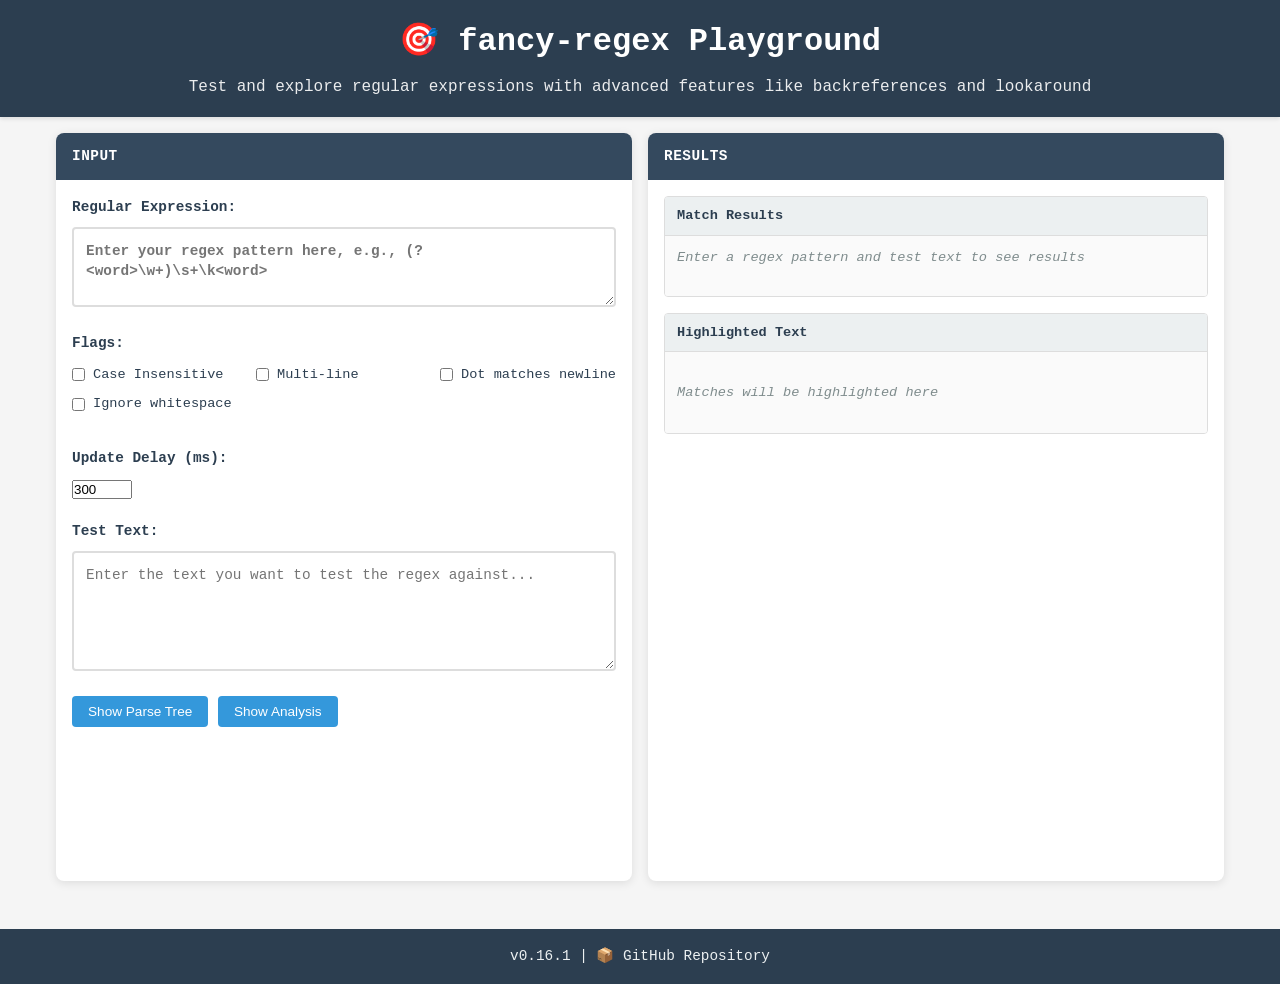
==== index.html @ 88ac3e16 "Deploying to gh-pages from @ keith-hall/fancy-regex@ba75c9b6c96604ac36c25ccceaa0ffd1a69aabbf 🚀" ====
<!DOCTYPE html>
<html lang="en">
<head>
    <meta charset="UTF-8">
    <meta name="viewport" content="width=device-width, initial-scale=1.0">
    <title>fancy-regex Playground</title>
    <style>
        * {
            box-sizing: border-box;
            margin: 0;
            padding: 0;
        }

        body {
            font-family: 'SF Mono', 'Monaco', 'Consolas', 'Liberation Mono', 'Courier New', monospace;
            line-height: 1.6;
            color: #333;
            background: #f5f5f5;
        }

        .header {
            background: #2c3e50;
            color: white;
            padding: 1rem;
            text-align: center;
            box-shadow: 0 2px 4px rgba(0,0,0,0.1);
        }

        .header h1 {
            margin-bottom: 0.5rem;
            font-size: 2rem;
        }

        .header p {
            opacity: 0.9;
            font-size: 1rem;
        }

        .container {
            max-width: 1200px;
            margin: 0 auto;
            padding: 1rem;
            display: grid;
            grid-template-columns: 1fr 1fr;
            gap: 1rem;
            min-height: calc(100vh - 120px);
        }

        .panel {
            background: white;
            border-radius: 8px;
            box-shadow: 0 2px 10px rgba(0,0,0,0.1);
            overflow: hidden;
            display: flex;
            flex-direction: column;
        }

        .panel-header {
            background: #34495e;
            color: white;
            padding: 0.75rem 1rem;
            font-weight: bold;
            font-size: 0.9rem;
            text-transform: uppercase;
            letter-spacing: 0.5px;
        }

        .panel-content {
            flex: 1;
            padding: 1rem;
            display: flex;
            flex-direction: column;
        }

        .input-group {
            margin-bottom: 1rem;
        }

        .input-group label {
            display: block;
            margin-bottom: 0.5rem;
            font-weight: bold;
            color: #2c3e50;
            font-size: 0.9rem;
        }

        textarea, input[type="text"] {
            width: 100%;
            padding: 0.75rem;
            border: 2px solid #ddd;
            border-radius: 4px;
            font-family: inherit;
            font-size: 0.9rem;
            line-height: 1.4;
            resize: vertical;
            transition: border-color 0.2s;
        }

        textarea:focus, input[type="text"]:focus {
            outline: none;
            border-color: #3498db;
        }

        #regex-input {
            height: 80px;
            font-weight: bold;
        }

        #text-input {
            height: 120px;
        }

        .flags-container {
            display: grid;
            grid-template-columns: repeat(auto-fit, minmax(150px, 1fr));
            gap: 0.5rem;
            margin-bottom: 1rem;
        }

        .flag-group {
            display: flex;
            align-items: center;
            gap: 0.5rem;
        }

        .flag-group input[type="checkbox"] {
            width: auto;
        }

        .flag-group label {
            margin: 0;
            font-weight: normal;
            font-size: 0.85rem;
            cursor: pointer;
        }

        .output-container {
            flex: 1;
            display: flex;
            flex-direction: column;
            gap: 1rem;
        }

        .output-section {
            border: 1px solid #ddd;
            border-radius: 4px;
            overflow: hidden;
        }

        .output-header {
            background: #ecf0f1;
            padding: 0.5rem 0.75rem;
            font-weight: bold;
            font-size: 0.85rem;
            color: #2c3e50;
            border-bottom: 1px solid #ddd;
        }

        .output-content {
            padding: 0.75rem;
            background: #fafafa;
            min-height: 60px;
            max-height: 200px;
            overflow-y: auto;
            font-size: 0.85rem;
            line-height: 1.4;
        }

        .match-highlight {
            background: #e74c3c;
            color: white;
            padding: 1px 2px;
            border-radius: 2px;
            font-weight: bold;
        }

        .capture-highlight {
            background: #9b59b6;
            color: white;
            padding: 1px 2px;
            border-radius: 2px;
            font-weight: bold;
        }

        .error {
            color: #e74c3c;
            background: #fdf2f2;
            padding: 0.75rem;
            border-radius: 4px;
            border: 1px solid #fecaca;
            font-size: 0.85rem;
        }

        .success {
            color: #27ae60;
            font-weight: bold;
        }

        .info {
            color: #7f8c8d;
            font-style: italic;
        }

        .toggle-section {
            margin-bottom: 1rem;
        }

        .toggle-btn {
            background: #3498db;
            color: white;
            border: none;
            padding: 0.5rem 1rem;
            border-radius: 4px;
            cursor: pointer;
            font-size: 0.85rem;
            transition: background-color 0.2s;
        }

        .toggle-btn:hover {
            background: #2980b9;
        }

        .toggle-btn.active {
            background: #27ae60;
        }

        .hidden {
            display: none;
        }

        .parse-tree {
            background: #2c3e50;
            color: #ecf0f1;
            padding: 1rem;
            border-radius: 4px;
            white-space: pre-wrap;
            font-family: 'Courier New', monospace;
            font-size: 0.8rem;
            line-height: 1.3;
            overflow-y: auto;
        }

        .loading {
            opacity: 0.6;
            pointer-events: none;
        }

        @media (max-width: 768px) {
            .container {
                grid-template-columns: 1fr;
            }
            
            .flags-container {
                grid-template-columns: repeat(auto-fit, minmax(120px, 1fr));
            }
        }

        footer {
            text-align: center;
            padding: 1rem;
            background-color: #2c3e50;
            color: #ecf0f1;
            font-size: 0.9rem;
            margin-top: 2rem;
        }

        footer a {
            color: #ecf0f1;
            text-decoration: none;
        }

        #highlighted-text {
            white-space: pre-line;
        }
    </style>
</head>
<body>
    <div class="header">
        <h1>🎯 fancy-regex Playground</h1>
        <p>Test and explore regular expressions with advanced features like backreferences and lookaround</p>
    </div>

    <div class="container">
        <!-- Input Panel -->
        <div class="panel">
            <div class="panel-header">Input</div>
            <div class="panel-content">
                <div class="input-group">
                    <label for="regex-input">Regular Expression:</label>
                    <textarea id="regex-input" placeholder="Enter your regex pattern here, e.g., (?&lt;word&gt;\w+)\s+\k&lt;word&gt;"></textarea>
                </div>

                <div class="input-group">
                    <label>Flags:</label>
                    <div class="flags-container">
                        <div class="flag-group">
                            <input type="checkbox" id="flag-case-insensitive">
                            <label for="flag-case-insensitive">Case Insensitive</label>
                        </div>
                        <div class="flag-group">
                            <input type="checkbox" id="flag-multi-line">
                            <label for="flag-multi-line">Multi-line</label>
                        </div>
                        <div class="flag-group">
                            <input type="checkbox" id="flag-dot-matches-newline">
                            <label for="flag-dot-matches-newline">Dot matches newline</label>
                        </div>
                        <div class="flag-group">
                            <input type="checkbox" id="flag-ignore-whitespace">
                            <label for="flag-ignore-whitespace">Ignore whitespace</label>
                        </div>
                        <div class="flag-group" style="display: none;">
                            <input type="checkbox" id="flag-unicode" checked>
                            <label for="flag-unicode">Unicode</label>
                        </div>
                    </div>
                </div>

                <div class="input-group">
                    <label for="debounce-delay">Update Delay (ms):</label>
                    <input type="number" id="debounce-delay" value="300" min="100" max="2000" step="100" style="height: auto;">
                </div>

                <div class="input-group">
                    <label for="text-input">Test Text:</label>
                    <textarea id="text-input" placeholder="Enter the text you want to test the regex against..."></textarea>
                </div>

                <div class="toggle-section">
                    <button id="show-parse-tree" class="toggle-btn">Show Parse Tree</button>
                    <button id="show-analysis" class="toggle-btn">Show Analysis</button>
                </div>
            </div>
        </div>

        <!-- Output Panel -->
        <div class="panel">
            <div class="panel-header">Results</div>
            <div class="panel-content">
                <div class="output-container">
                    <div class="output-section">
                        <div class="output-header">Match Results</div>
                        <div id="match-results" class="output-content">
                            <div class="info">Enter a regex pattern and test text to see results</div>
                        </div>
                    </div>

                    <div class="output-section">
                        <div class="output-header">Highlighted Text</div>
                        <div id="highlighted-text" class="output-content">
                            <div class="info">Matches will be highlighted here</div>
                        </div>
                    </div>

                    <div id="parse-tree-section" class="output-section hidden">
                        <div class="output-header">Parse Tree</div>
                        <div id="parse-tree-content" class="output-content">
                            <div class="parse-tree" id="parse-tree-display"></div>
                        </div>
                    </div>

                    <div id="analysis-section" class="output-section hidden">
                        <div class="output-header">Analysis</div>
                        <div id="analysis-content" class="output-content">
                            <div class="parse-tree" id="analysis-display"></div>
                        </div>
                    </div>
                </div>
            </div>
        </div>
    </div>

    <footer>
        <span id="version">v0.16.1</span> | 
        <a href="https://github.com/fancy-regex/fancy-regex" target="_blank">
            📦 GitHub Repository
        </a>
    </footer>

    <script type="module" src="app.js"></script>
</body>
</html>
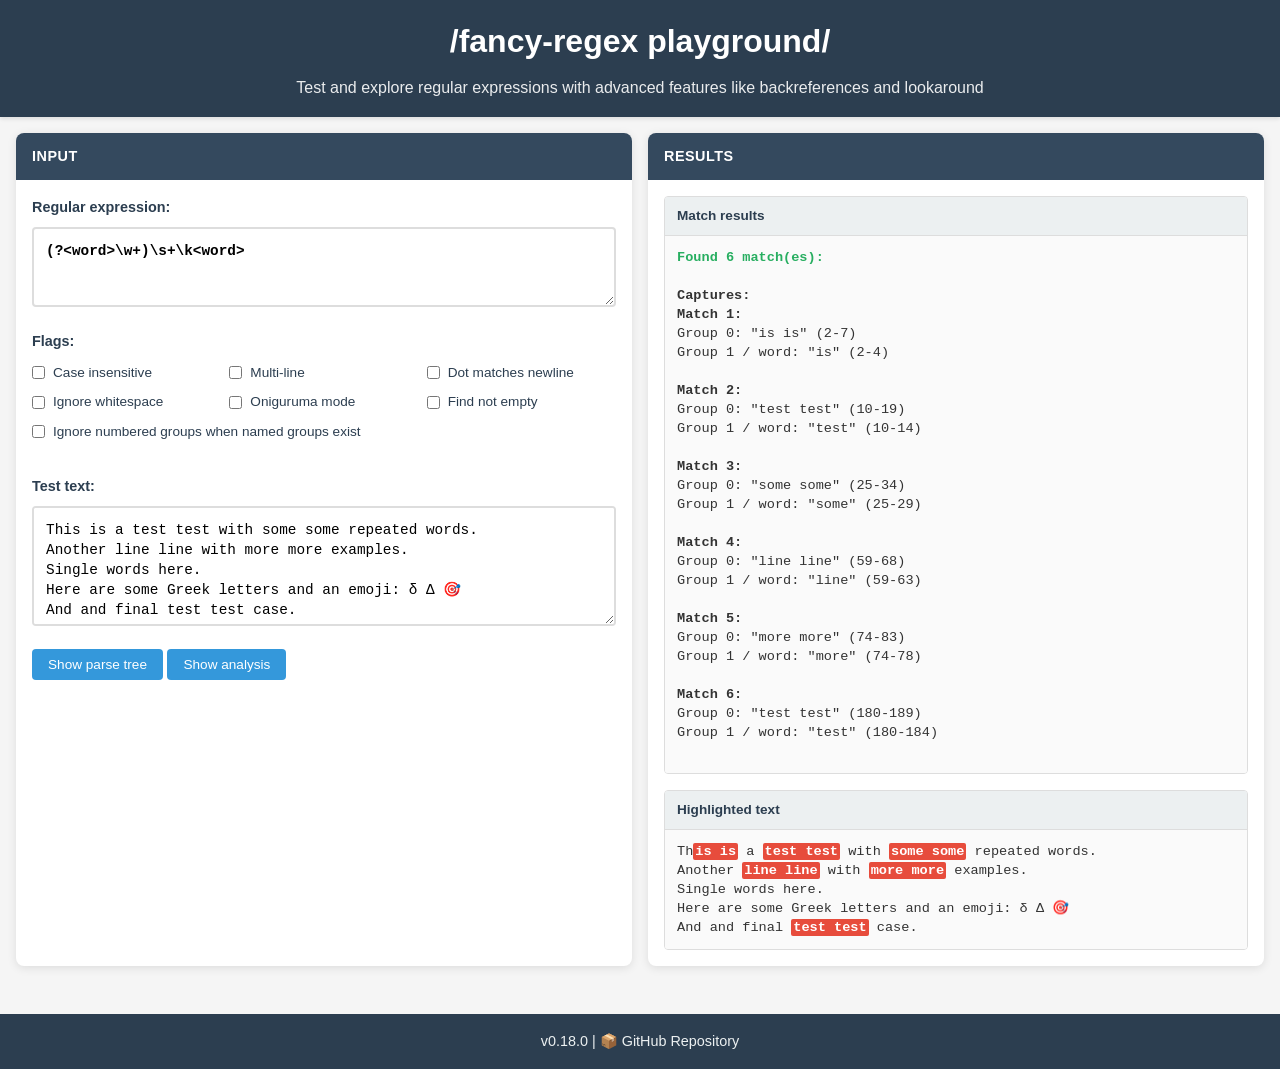
==== commit e0616f55: "Deploying to gh-pages from @ keith-hall/fancy-regex@895301dadc30cbf466ba845c063a4158619a09b5 🚀" ====
--- a/index.html
+++ b/index.html
@@ -1,282 +1,15 @@
 <!DOCTYPE html>
 <html lang="en">
 <head>
-    <meta charset="UTF-8">
-    <meta name="viewport" content="width=device-width, initial-scale=1.0">
-    <title>fancy-regex Playground</title>
-    <style>
-        * {
-            box-sizing: border-box;
-            margin: 0;
-            padding: 0;
-        }
-
-        body {
-            font-family: 'SF Mono', 'Monaco', 'Consolas', 'Liberation Mono', 'Courier New', monospace;
-            line-height: 1.6;
-            color: #333;
-            background: #f5f5f5;
-        }
-
-        .header {
-            background: #2c3e50;
-            color: white;
-            padding: 1rem;
-            text-align: center;
-            box-shadow: 0 2px 4px rgba(0,0,0,0.1);
-        }
-
-        .header h1 {
-            margin-bottom: 0.5rem;
-            font-size: 2rem;
-        }
-
-        .header p {
-            opacity: 0.9;
-            font-size: 1rem;
-        }
-
-        .container {
-            max-width: 1200px;
-            margin: 0 auto;
-            padding: 1rem;
-            display: grid;
-            grid-template-columns: 1fr 1fr;
-            gap: 1rem;
-            min-height: calc(100vh - 120px);
-        }
-
-        .panel {
-            background: white;
-            border-radius: 8px;
-            box-shadow: 0 2px 10px rgba(0,0,0,0.1);
-            overflow: hidden;
-            display: flex;
-            flex-direction: column;
-        }
-
-        .panel-header {
-            background: #34495e;
-            color: white;
-            padding: 0.75rem 1rem;
-            font-weight: bold;
-            font-size: 0.9rem;
-            text-transform: uppercase;
-            letter-spacing: 0.5px;
-        }
-
-        .panel-content {
-            flex: 1;
-            padding: 1rem;
-            display: flex;
-            flex-direction: column;
-        }
-
-        .input-group {
-            margin-bottom: 1rem;
-        }
-
-        .input-group label {
-            display: block;
-            margin-bottom: 0.5rem;
-            font-weight: bold;
-            color: #2c3e50;
-            font-size: 0.9rem;
-        }
-
-        textarea, input[type="text"] {
-            width: 100%;
-            padding: 0.75rem;
-            border: 2px solid #ddd;
-            border-radius: 4px;
-            font-family: inherit;
-            font-size: 0.9rem;
-            line-height: 1.4;
-            resize: vertical;
-            transition: border-color 0.2s;
-        }
-
-        textarea:focus, input[type="text"]:focus {
-            outline: none;
-            border-color: #3498db;
-        }
-
-        #regex-input {
-            height: 80px;
-            font-weight: bold;
-        }
-
-        #text-input {
-            height: 120px;
-        }
-
-        .flags-container {
-            display: grid;
-            grid-template-columns: repeat(auto-fit, minmax(150px, 1fr));
-            gap: 0.5rem;
-            margin-bottom: 1rem;
-        }
-
-        .flag-group {
-            display: flex;
-            align-items: center;
-            gap: 0.5rem;
-        }
-
-        .flag-group input[type="checkbox"] {
-            width: auto;
-        }
-
-        .flag-group label {
-            margin: 0;
-            font-weight: normal;
-            font-size: 0.85rem;
-            cursor: pointer;
-        }
-
-        .output-container {
-            flex: 1;
-            display: flex;
-            flex-direction: column;
-            gap: 1rem;
-        }
-
-        .output-section {
-            border: 1px solid #ddd;
-            border-radius: 4px;
-            overflow: hidden;
-        }
-
-        .output-header {
-            background: #ecf0f1;
-            padding: 0.5rem 0.75rem;
-            font-weight: bold;
-            font-size: 0.85rem;
-            color: #2c3e50;
-            border-bottom: 1px solid #ddd;
-        }
-
-        .output-content {
-            padding: 0.75rem;
-            background: #fafafa;
-            min-height: 60px;
-            max-height: 200px;
-            overflow-y: auto;
-            font-size: 0.85rem;
-            line-height: 1.4;
-        }
-
-        .match-highlight {
-            background: #e74c3c;
-            color: white;
-            padding: 1px 2px;
-            border-radius: 2px;
-            font-weight: bold;
-        }
-
-        .capture-highlight {
-            background: #9b59b6;
-            color: white;
-            padding: 1px 2px;
-            border-radius: 2px;
-            font-weight: bold;
-        }
-
-        .error {
-            color: #e74c3c;
-            background: #fdf2f2;
-            padding: 0.75rem;
-            border-radius: 4px;
-            border: 1px solid #fecaca;
-            font-size: 0.85rem;
-        }
-
-        .success {
-            color: #27ae60;
-            font-weight: bold;
-        }
-
-        .info {
-            color: #7f8c8d;
-            font-style: italic;
-        }
-
-        .toggle-section {
-            margin-bottom: 1rem;
-        }
-
-        .toggle-btn {
-            background: #3498db;
-            color: white;
-            border: none;
-            padding: 0.5rem 1rem;
-            border-radius: 4px;
-            cursor: pointer;
-            font-size: 0.85rem;
-            transition: background-color 0.2s;
-        }
-
-        .toggle-btn:hover {
-            background: #2980b9;
-        }
-
-        .toggle-btn.active {
-            background: #27ae60;
-        }
-
-        .hidden {
-            display: none;
-        }
-
-        .parse-tree {
-            background: #2c3e50;
-            color: #ecf0f1;
-            padding: 1rem;
-            border-radius: 4px;
-            white-space: pre-wrap;
-            font-family: 'Courier New', monospace;
-            font-size: 0.8rem;
-            line-height: 1.3;
-            overflow-y: auto;
-        }
-
-        .loading {
-            opacity: 0.6;
-            pointer-events: none;
-        }
-
-        @media (max-width: 768px) {
-            .container {
-                grid-template-columns: 1fr;
-            }
-            
-            .flags-container {
-                grid-template-columns: repeat(auto-fit, minmax(120px, 1fr));
-            }
-        }
-
-        footer {
-            text-align: center;
-            padding: 1rem;
-            background-color: #2c3e50;
-            color: #ecf0f1;
-            font-size: 0.9rem;
-            margin-top: 2rem;
-        }
-
-        footer a {
-            color: #ecf0f1;
-            text-decoration: none;
-        }
-
-        #highlighted-text {
-            white-space: pre-line;
-        }
-    </style>
+    <meta charset="UTF-8" />
+    <meta name="viewport" content="width=device-width, initial-scale=1.0" />
+    <title>/fancy-regex playground/</title>
+    <link rel="stylesheet" type="text/css" href="playground.css" />
+    <script type="text/javascript" src="utf8_string.js"></script>
 </head>
 <body>
     <div class="header">
-        <h1>🎯 fancy-regex Playground</h1>
+        <h1>/fancy-regex playground/</h1>
         <p>Test and explore regular expressions with advanced features like backreferences and lookaround</p>
     </div>
 
@@ -286,7 +19,7 @@
             <div class="panel-header">Input</div>
             <div class="panel-content">
                 <div class="input-group">
-                    <label for="regex-input">Regular Expression:</label>
+                    <label for="regex-input">Regular expression:</label>
                     <textarea id="regex-input" placeholder="Enter your regex pattern here, e.g., (?&lt;word&gt;\w+)\s+\k&lt;word&gt;"></textarea>
                 </div>
 
@@ -294,41 +27,44 @@
                     <label>Flags:</label>
                     <div class="flags-container">
                         <div class="flag-group">
-                            <input type="checkbox" id="flag-case-insensitive">
-                            <label for="flag-case-insensitive">Case Insensitive</label>
+                            <input type="checkbox" id="flag-case-insensitive" />
+                            <label for="flag-case-insensitive">Case insensitive</label>
                         </div>
                         <div class="flag-group">
-                            <input type="checkbox" id="flag-multi-line">
+                            <input type="checkbox" id="flag-multi-line" />
                             <label for="flag-multi-line">Multi-line</label>
                         </div>
                         <div class="flag-group">
-                            <input type="checkbox" id="flag-dot-matches-newline">
+                            <input type="checkbox" id="flag-dot-matches-newline" />
                             <label for="flag-dot-matches-newline">Dot matches newline</label>
                         </div>
                         <div class="flag-group">
-                            <input type="checkbox" id="flag-ignore-whitespace">
+                            <input type="checkbox" id="flag-ignore-whitespace" />
                             <label for="flag-ignore-whitespace">Ignore whitespace</label>
                         </div>
-                        <div class="flag-group" style="display: none;">
-                            <input type="checkbox" id="flag-unicode" checked>
-                            <label for="flag-unicode">Unicode</label>
+                        <div class="flag-group">
+                            <input type="checkbox" id="flag-oniguruma-mode" />
+                            <label for="flag-oniguruma-mode">Oniguruma mode</label>
+                        </div>
+                        <div class="flag-group">
+                            <input type="checkbox" id="flag-find-not-empty" />
+                            <label for="flag-find-not-empty">Find not empty</label>
+                        </div>
+                        <div class="flag-group flag-group--wide">
+                            <input type="checkbox" id="flag-ignore-numbered-groups" />
+                            <label for="flag-ignore-numbered-groups">Ignore numbered groups when named groups exist</label>
                         </div>
                     </div>
                 </div>
 
                 <div class="input-group">
-                    <label for="debounce-delay">Update Delay (ms):</label>
-                    <input type="number" id="debounce-delay" value="300" min="100" max="2000" step="100" style="height: auto;">
-                </div>
-
-                <div class="input-group">
-                    <label for="text-input">Test Text:</label>
+                    <label for="text-input">Test text:</label>
                     <textarea id="text-input" placeholder="Enter the text you want to test the regex against..."></textarea>
                 </div>
 
                 <div class="toggle-section">
-                    <button id="show-parse-tree" class="toggle-btn">Show Parse Tree</button>
-                    <button id="show-analysis" class="toggle-btn">Show Analysis</button>
+                    <button id="show-parse-tree" class="toggle-btn">Show parse tree</button>
+                    <button id="show-analysis" class="toggle-btn">Show analysis</button>
                 </div>
             </div>
         </div>
@@ -339,21 +75,21 @@
             <div class="panel-content">
                 <div class="output-container">
                     <div class="output-section">
-                        <div class="output-header">Match Results</div>
+                        <div class="output-header">Match results</div>
                         <div id="match-results" class="output-content">
                             <div class="info">Enter a regex pattern and test text to see results</div>
                         </div>
                     </div>
 
                     <div class="output-section">
-                        <div class="output-header">Highlighted Text</div>
+                        <div class="output-header">Highlighted text</div>
                         <div id="highlighted-text" class="output-content">
                             <div class="info">Matches will be highlighted here</div>
                         </div>
                     </div>
 
                     <div id="parse-tree-section" class="output-section hidden">
-                        <div class="output-header">Parse Tree</div>
+                        <div class="output-header">Parse tree</div>
                         <div id="parse-tree-content" class="output-content">
                             <div class="parse-tree" id="parse-tree-display"></div>
                         </div>
@@ -371,7 +107,7 @@
     </div>
 
     <footer>
-        <span id="version">v0.16.1</span> | 
+        <span id="version">v0.18.0</span> | 
         <a href="https://github.com/fancy-regex/fancy-regex" target="_blank">
             📦 GitHub Repository
         </a>
--- a/playground.css
+++ b/playground.css
@@ -0,0 +1,411 @@
+* {
+    box-sizing: border-box;
+    margin: 0;
+    padding: 0;
+    --monospace: 'SF Mono', 'Monaco', 'Consolas', 'Liberation Mono', 'Courier New', monospace;
+}
+
+body {
+    font-family: sans-serif;
+    line-height: 1.6;
+    color: #333;
+    background: #f5f5f5;
+}
+
+.header {
+    background: #2c3e50;
+    color: white;
+    padding: 1rem;
+    text-align: center;
+    box-shadow: 0 2px 4px rgba(0,0,0,0.1);
+}
+
+.header h1 {
+    margin-bottom: 0.5rem;
+    font-size: 2rem;
+}
+
+.header p {
+    opacity: 0.9;
+    font-size: 1rem;
+}
+
+.container {
+    margin: 0 auto;
+    padding: 1rem;
+    display: grid;
+    grid-template-columns: 1fr 1fr;
+    gap: 1rem;
+    min-height: calc(100vh - 140px);
+}
+
+.panel {
+    background: white;
+    border-radius: 8px;
+    box-shadow: 0 2px 10px rgba(0,0,0,0.1);
+    overflow: hidden;
+    display: flex;
+    flex-direction: column;
+    height: 100%;
+}
+
+.panel-header {
+    background: #34495e;
+    color: white;
+    padding: 0.75rem 1rem;
+    font-weight: bold;
+    font-size: 0.9rem;
+    text-transform: uppercase;
+    letter-spacing: 0.5px;
+}
+
+.panel-content {
+    flex: 1;
+    padding: 1rem;
+    display: flex;
+    flex-direction: column;
+}
+
+.input-group {
+    margin-bottom: 1rem;
+}
+
+.input-group label {
+    display: block;
+    margin-bottom: 0.5rem;
+    font-weight: bold;
+    color: #2c3e50;
+    font-size: 0.9rem;
+}
+
+textarea, input[type="text"] {
+    width: 100%;
+    padding: 0.75rem;
+    border: 2px solid #ddd;
+    border-radius: 4px;
+    font-family: var(--monospace);
+    font-size: 0.9rem;
+    line-height: 1.4;
+    resize: vertical;
+    transition: border-color 0.2s;
+}
+
+textarea:focus, input[type="text"]:focus {
+    outline: none;
+    border-color: #3498db;
+}
+
+#regex-input {
+    height: 80px;
+    font-weight: bold;
+}
+
+#text-input {
+    height: 120px;
+}
+
+.flags-container {
+    display: grid;
+    grid-template-columns: repeat(auto-fit, minmax(150px, 1fr));
+    gap: 0.5rem;
+    margin-bottom: 1rem;
+}
+
+.flag-group {
+    display: flex;
+    align-items: center;
+    gap: 0.5rem;
+}
+
+.flag-group input[type="checkbox"] {
+    width: auto;
+}
+
+.flag-group label {
+    margin: 0;
+    font-weight: normal;
+    font-size: 0.85rem;
+    cursor: pointer;
+}
+
+.flag-group--wide {
+    grid-column: span 2;
+}
+
+.output-container {
+    flex: 1;
+    display: flex;
+    flex-direction: column;
+    gap: 1rem;
+    min-height: 0;
+}
+
+.output-section {
+    border: 1px solid #ddd;
+    border-radius: 4px;
+    overflow: hidden;
+    display: flex;
+    flex-direction: column;
+}
+
+.output-header {
+    background: #ecf0f1;
+    padding: 0.5rem 0.75rem;
+    font-weight: bold;
+    font-size: 0.85rem;
+    color: #2c3e50;
+    border-bottom: 1px solid #ddd;
+    flex-shrink: 0;
+}
+
+.output-content {
+    flex: 1;
+    padding: 0.75rem;
+    background: #fafafa;
+    min-height: 60px;
+    overflow-y: auto;
+    font-size: 0.85rem;
+    line-height: 1.4;
+    font-family: var(--monospace);
+}
+
+.match-highlight {
+    background: #e74c3c;
+    color: white;
+    padding: 1px 2px;
+    border-radius: 2px;
+    font-weight: bold;
+}
+
+.capture-highlight {
+    background: #9b59b6;
+    color: white;
+    padding: 1px 2px;
+    border-radius: 2px;
+    font-weight: bold;
+}
+
+.error {
+    color: #e74c3c;
+    background: #fdf2f2;
+    padding: 0.75rem;
+    border-radius: 4px;
+    border: 1px solid #fecaca;
+    font-size: 0.85rem;
+}
+
+.success {
+    color: #27ae60;
+    font-weight: bold;
+}
+
+.info {
+    color: #7f8c8d;
+    font-style: italic;
+}
+
+.toggle-section {
+    margin-bottom: 1rem;
+}
+
+.toggle-btn {
+    background: #3498db;
+    color: white;
+    border: none;
+    padding: 0.5rem 1rem;
+    border-radius: 4px;
+    cursor: pointer;
+    font-size: 0.85rem;
+    transition: background-color 0.2s;
+}
+
+.toggle-btn:hover {
+    background: #2980b9;
+}
+
+.toggle-btn.active {
+    background: #27ae60;
+}
+
+.hidden {
+    display: none;
+}
+
+.parse-tree {
+    background: #2c3e50;
+    color: #ecf0f1;
+    padding: 1rem;
+    border-radius: 4px;
+    white-space: pre-wrap;
+    font-family: var(--monospace);
+    font-size: 0.8rem;
+    line-height: 1.3;
+    overflow-y: auto;
+    flex: 1;
+    min-height: 5em;
+}
+
+.loading {
+    opacity: 0.6;
+    pointer-events: none;
+}
+
+@media (max-width: 768px) {
+    .container {
+        grid-template-columns: 1fr;
+        height: auto;
+        min-height: calc(100vh - 140px);
+    }
+    
+    .flags-container {
+        grid-template-columns: repeat(auto-fit, minmax(120px, 1fr));
+    }
+}
+
+footer {
+    text-align: center;
+    padding: 1rem;
+    background-color: #2c3e50;
+    color: #ecf0f1;
+    font-size: 0.9rem;
+    margin-top: 2rem;
+}
+
+footer a {
+    color: #ecf0f1;
+    text-decoration: none;
+}
+
+#highlighted-text {
+    white-space: pre-line;
+}
+
+/* Analysis Tree Styles */
+.analysis-grid__header {
+    display: grid;
+    grid-template-columns: 1fr 6rem 6rem;
+    gap: 0.5rem;
+    padding: 0.5rem 0.75rem;
+    background: #34495e;
+    color: white;
+    font-weight: bold;
+    font-size: 0.8rem;
+    border-bottom: 2px solid #2c3e50;
+}
+
+.analysis-tree {
+    background: #2c3e50;
+    color: #ecf0f1;
+    font-family: var(--monospace);
+    font-size: 0.8rem;
+    flex: 1;
+    min-height: 5em;
+    overflow-y: auto;
+}
+
+.analysis-row {
+    display: grid;
+    grid-template-columns: 1fr 6rem 6rem;
+    gap: 0.5rem;
+    padding: 0.4rem 0.75rem;
+    border-bottom: 1px solid #34495e;
+    transition: background-color 0.15s;
+}
+
+.analysis-row:hover {
+    background: #34495e;
+}
+
+.analysis-row__node {
+    display: flex;
+    align-items: center;
+    overflow: hidden;
+}
+
+.analysis-row__min-size,
+.analysis-row__const-size {
+    text-align: center;
+    display: flex;
+    align-items: center;
+    justify-content: center;
+}
+
+.const-size-tick {
+    color: #27ae60;
+    font-size: 1.1rem;
+    font-weight: bold;
+}
+
+.const-size-cross {
+    color: #e74c3c;
+    font-size: 1.1rem;
+    font-weight: bold;
+}
+
+.analysis-node__indent {
+    display: flex;
+    align-items: center;
+    gap: 0.5rem;
+}
+
+.analysis-node__toggle {
+    display: inline-block;
+    width: 1.2rem;
+    height: 1.2rem;
+    text-align: center;
+    line-height: 1.2rem;
+    cursor: pointer;
+    user-select: none;
+    font-weight: bold;
+    color: #3498db;
+    border: 1px solid #3498db;
+    border-radius: 3px;
+    background: transparent;
+    transition: all 0.15s;
+    flex-shrink: 0;
+}
+
+.analysis-node__toggle:hover {
+    background: #3498db;
+    color: white;
+}
+
+.analysis-node__toggle--placeholder {
+    border: 1px solid transparent;
+    cursor: default;
+    visibility: hidden;
+}
+
+.analysis-node__label {
+    white-space: nowrap;
+    overflow: hidden;
+    text-overflow: ellipsis;
+}
+
+/* Easy vs Hard node styling */
+.analysis-node--easy {
+    border-left: 3px solid #27ae60;
+}
+
+.analysis-node--hard {
+    border-left: 3px solid #e67e22;
+}
+
+/* Optional: Add subtle background colors */
+.analysis-node--easy:hover {
+    background: rgba(39, 174, 96, 0.1);
+}
+
+.analysis-node--hard:hover {
+    background: rgba(230, 126, 34, 0.1);
+}
+
+/* Children container for collapsible nodes */
+.analysis-children {
+    display: block;
+}
+
+.analysis-children--collapsed {
+    display: none;
+}
+
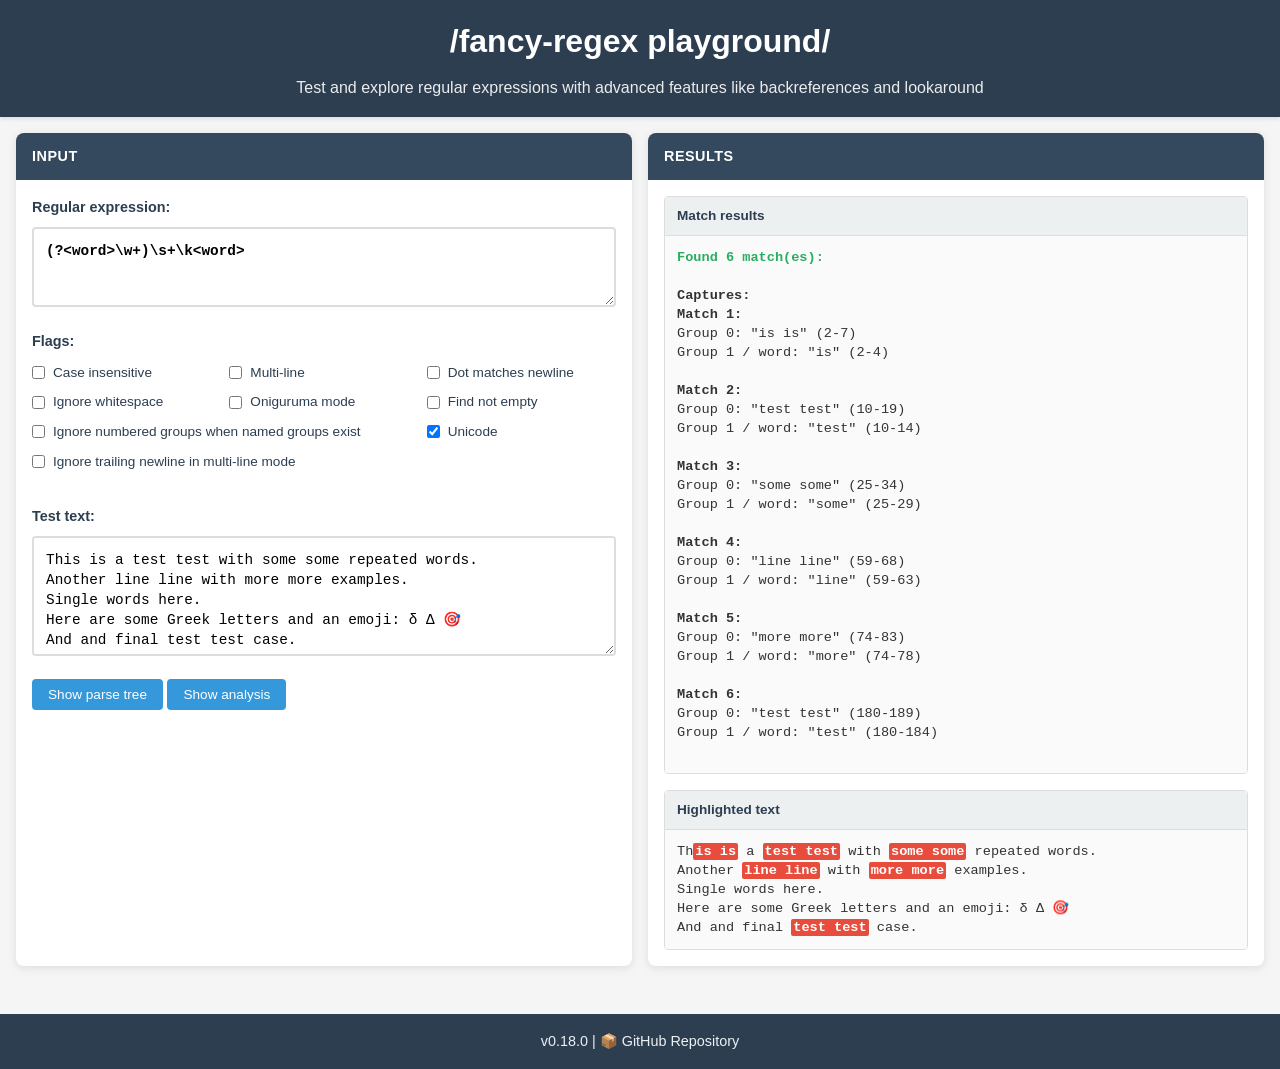
==== commit e90363c5: "Deploying to gh-pages from @ keith-hall/fancy-regex@a9c212cabbb3ab0c4bb7c310317820a53695a968 🚀" ====
--- a/index.html
+++ b/index.html
@@ -53,6 +53,14 @@
                         <div class="flag-group flag-group--wide">
                             <input type="checkbox" id="flag-ignore-numbered-groups" />
                             <label for="flag-ignore-numbered-groups">Ignore numbered groups when named groups exist</label>
+                        </div>
+                        <div class="flag-group">
+                            <input type="checkbox" id="flag-unicode" checked="checked" />
+                            <label for="flag-unicode">Unicode</label>
+                        </div>
+                        <div class="flag-group flag-group--wide">
+                            <input type="checkbox" id="flag-no-match-at-trailing-newline" />
+                            <label for="flag-no-match-at-trailing-newline">Ignore trailing newline in multi-line mode</label>
                         </div>
                     </div>
                 </div>
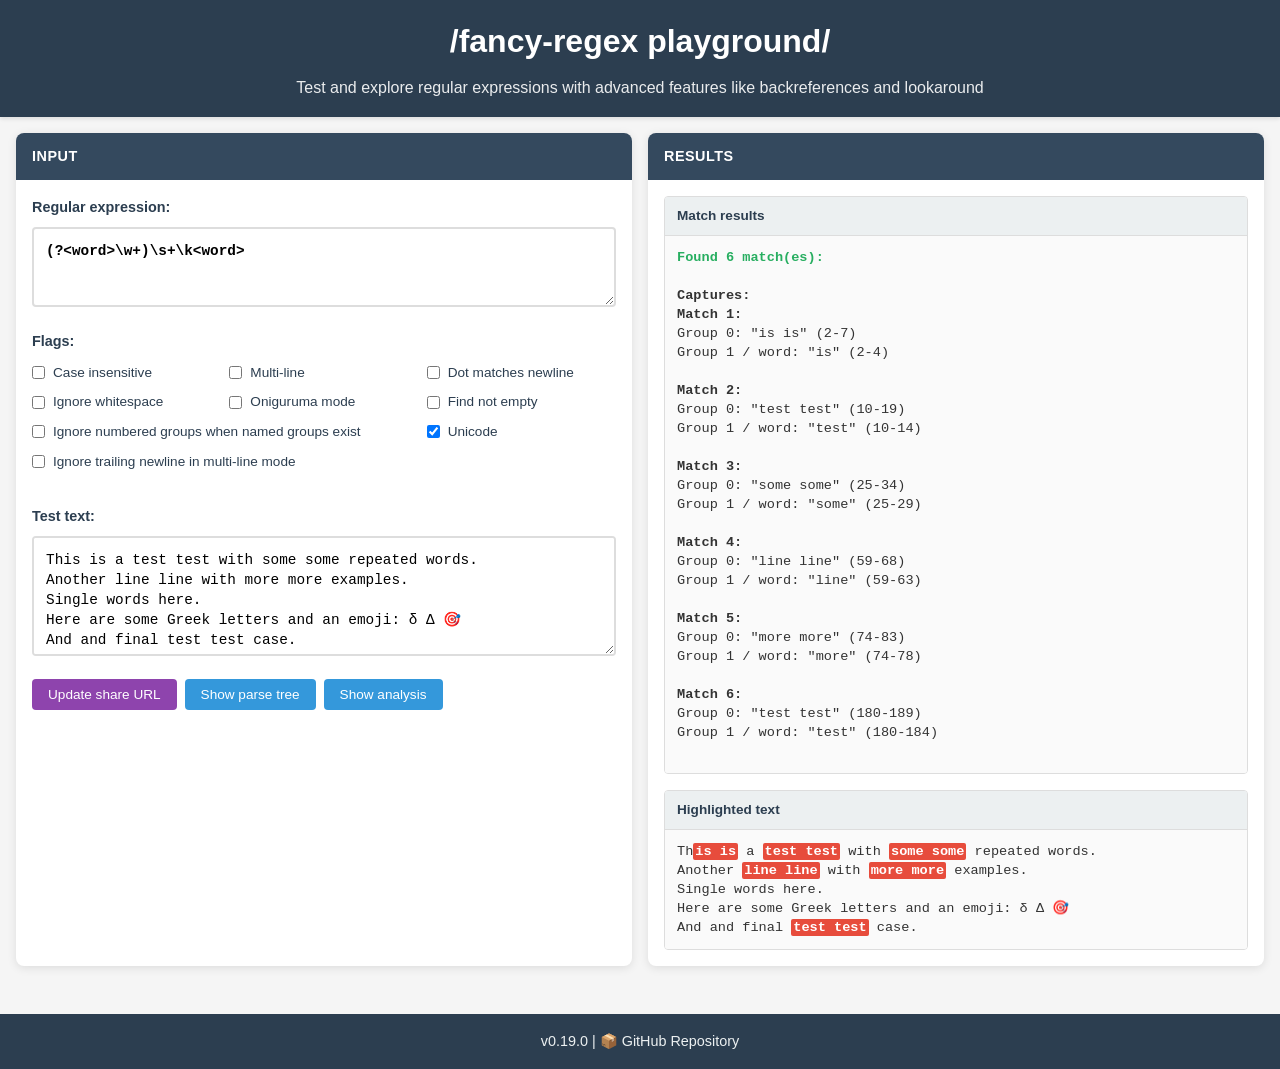
==== commit eba996f4: "Deploying to gh-pages from @ keith-hall/fancy-regex@e8d6986bccd57df06d6013221158cdb023f74d88 🚀" ====
--- a/index.html
+++ b/index.html
@@ -71,6 +71,7 @@
                 </div>
 
                 <div class="toggle-section">
+                    <button id="update-url" class="toggle-btn">Update share URL</button>
                     <button id="show-parse-tree" class="toggle-btn">Show parse tree</button>
                     <button id="show-analysis" class="toggle-btn">Show analysis</button>
                 </div>
@@ -115,7 +116,7 @@
     </div>
 
     <footer>
-        <span id="version">v0.18.0</span> | 
+        <span id="version">v0.19.0</span> | 
         <a href="https://github.com/fancy-regex/fancy-regex" target="_blank">
             📦 GitHub Repository
         </a>
--- a/playground.css
+++ b/playground.css
@@ -206,6 +206,9 @@
 
 .toggle-section {
     margin-bottom: 1rem;
+    display: flex;
+    flex-wrap: wrap;
+    gap: 0.5rem;
 }
 
 .toggle-btn {
@@ -225,6 +228,14 @@
 
 .toggle-btn.active {
     background: #27ae60;
+}
+
+#update-url {
+    background: #8e44ad;
+}
+
+#update-url:hover {
+    background: #7d3c98;
 }
 
 .hidden {
@@ -408,4 +419,3 @@
 .analysis-children--collapsed {
     display: none;
 }
-
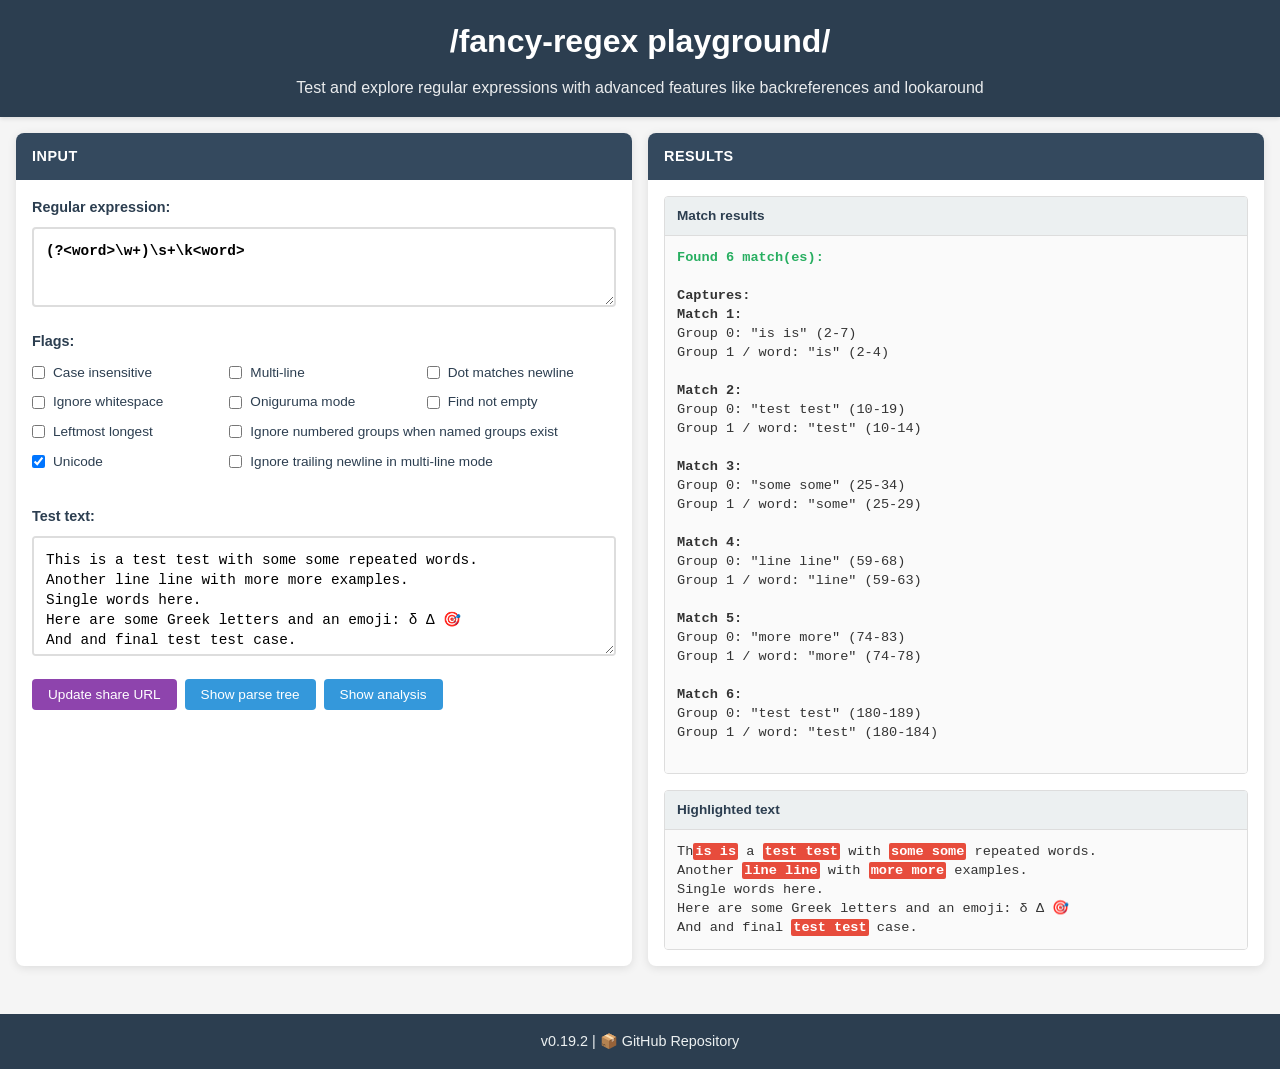
==== commit aaf20f9a: "Deploying to gh-pages from @ keith-hall/fancy-regex@b4ba488d23da94afcb1080959a8613108d16c88a 🚀" ====
--- a/index.html
+++ b/index.html
@@ -49,6 +49,10 @@
                         <div class="flag-group">
                             <input type="checkbox" id="flag-find-not-empty" />
                             <label for="flag-find-not-empty">Find not empty</label>
+                        </div>
+                        <div class="flag-group">
+                            <input type="checkbox" id="flag-leftmost-longest" />
+                            <label for="flag-leftmost-longest">Leftmost longest</label>
                         </div>
                         <div class="flag-group flag-group--wide">
                             <input type="checkbox" id="flag-ignore-numbered-groups" />
@@ -116,7 +120,7 @@
     </div>
 
     <footer>
-        <span id="version">v0.19.0</span> | 
+        <span id="version">v0.19.2</span> | 
         <a href="https://github.com/fancy-regex/fancy-regex" target="_blank">
             📦 GitHub Repository
         </a>
